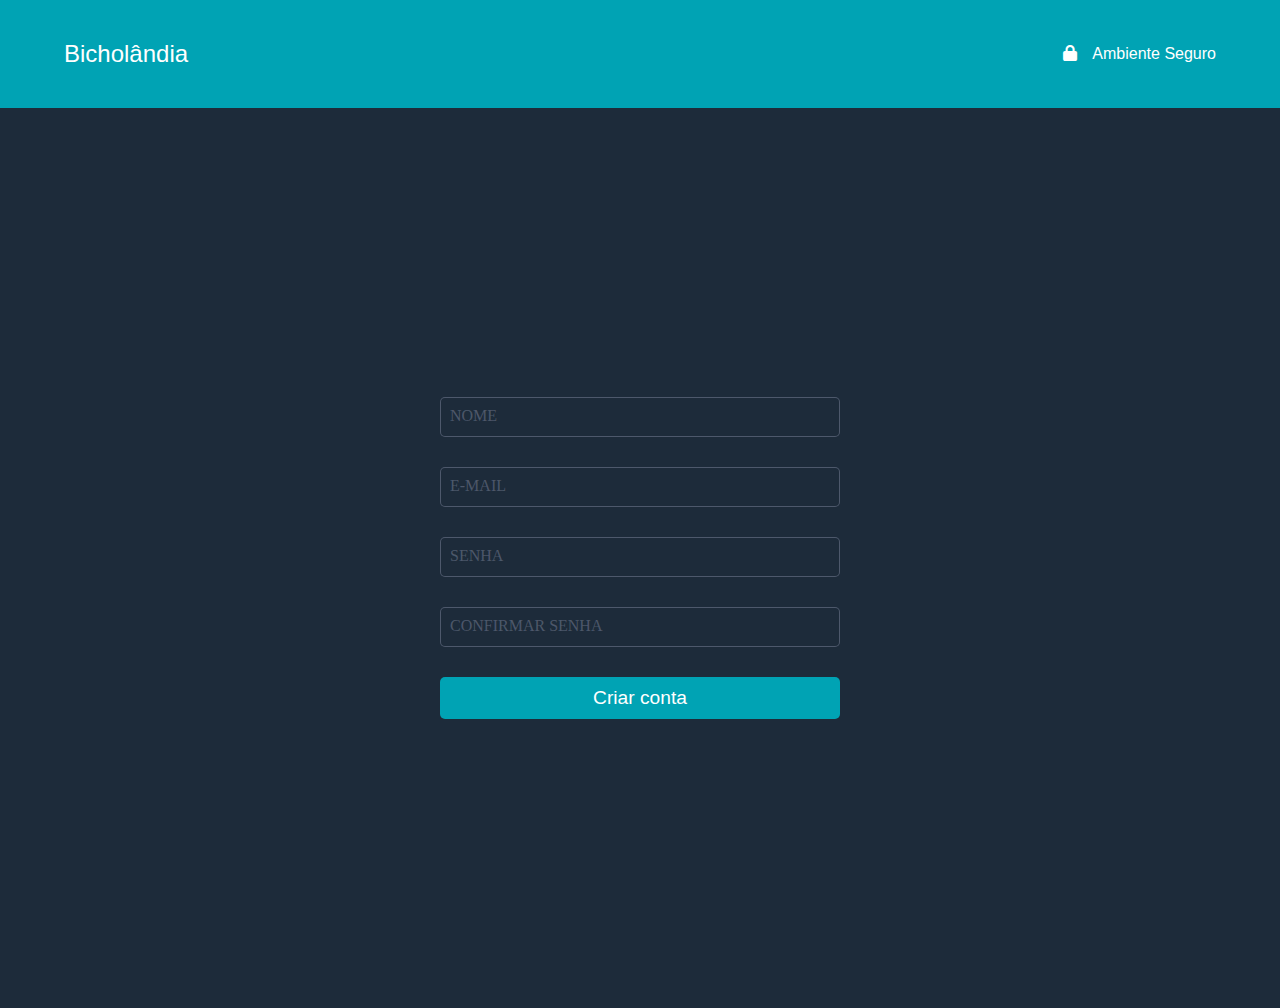
==== longin.html @ 86717e31 "criado e estelizado paginas dos logins" ====
<!DOCTYPE html>
<html lang="en">
<head>
    <meta charset="UTF-8">
    <meta http-equiv="X-UA-Compatible" content="IE=edge">
    <meta name="viewport" content="width=device-width, initial-scale=1.0">
    <title>Bicholândia - Login</title>
    <link rel="stylesheet" href="https://cdnjs.cloudflare.com/ajax/libs/font-awesome/6.1.1/css/all.min.css"> <!-- CDN Font Awesome -->
    <link rel="shortcut icon" href="/Iconcreme-Halloween-Cat.ico" type="image/x-icon"> <!--ICO -->
    <link rel="stylesheet" href="/css/login-style.css"> <!-- Arquivo css -->
</head>
<body>
    <nav>
        <a href="/index.html" class="logo">Bicholândia</a>
        <ul class="nav-list">    
            <li><i class="fa-solid fa-lock"></i>Ambiente Seguro</li>
        </ul>
    </nav>

    <form>
        <div class="inputBox">
            <input id="nome" type="text" required>
            <span>Nome</span>
        </div>
        <div class="inputBox">
            <input id="email" type="text" required>
            <span>E-mail</span>
        </div>
        <div class="inputBox">
            <input id="senha" type="text" required>
            <span>Senha</span>
        </div>
        <div class="inputBox">
            <input id="confirmarSenha" type="text" required>
            <span>Confirmar Senha</span>
        </div>
        <button type="submit" id="btn" onclick="enviar()">Criar conta</button>
    </form>

    <script src="/javascript/login.js"></script>
</body>
</html>
---- css/login-style.css ----
* {
    margin: 0;
    padding: 0;
    box-sizing: border-box;
}
/* Final do Reset*/

html {
    scroll-behavior: smooth; /*para subir suavemente*/
}

/* Início das Cores */
:root {
    --Branco: #fff;
    --Azul: #00a3b4;
    --orangered: #ff4500;
    --primary: #fff;
    --secondary: #00a3b4;
    --bg: #f5f5f5;
    --gold: #ffd700;
}
/* Final das Cores */

/* Início do Menu */
a {
    color: var(--Branco);
    text-decoration: none;
    transition: 0.3;
}

a:hover {
    opacity: 0.7;
}

.logo {
    font-size: 24px;
    margin-left: 5%;
}

nav {
    display: flex;
    justify-content: space-between;
    font-family: 'Franklin Gothic Medium', 'Arial Narrow', Arial, sans-serif;
    background: var(--Azul);
    height: 12vh;
    align-items: center;
    width: 100%;
    z-index: 700;
}

.nav-list {
    list-style: none;
    display: flex;
    align-items: center;
    margin-right: 5%;
}

li {
    color: var(--Branco);
}

.fa-lock {
    margin-right: 15px;
}
/* Final do Menu */

/* Inicio do Form */
form {
    display: flex;
    justify-content: center;
    align-items: center;
    min-height: 100vh;
    flex-direction: column;
    gap: 30px;
    background-color: #1d2b3a ;
}

.inputBox {
    position: relative;
    width: 400px;
}

.inputBox input {
    width: 100%;
    padding: 10px;
    border: 1px solid rgba(225,225,255,0.25);
    background-color: #1d2b3a;
    border-radius: 5px;
    outline: none;
    color: #fff;
    font-size: 1rem;
    transition: 0.5s;
}

.inputBox span {
    position: absolute;
    left: 0;
    padding: 10px;
    pointer-events: none;
    font-size: 1rem;
    color: rgba(225,225,255,0.25);
    text-transform: uppercase;
    transition: 0.5s;
}

.inputBox input:valid ~ span,
.inputBox input:focus ~ span {
    color: var(--Azul);
    transform: translateX(10px) translateY(-7px);
    font-size: 0.65rem;
    padding: 0 10px;
    background-color: #1d2b3a;
}

.inputBox input:valid,
.inputBox input:focus {
    border: 1px solid var(--Azul);
}

#btn {
    width: 400px;
    padding: 10px;
    border-radius: 5px;
    background-color: var(--Azul);
    color: var(--Branco);
    font-size: 1.2rem;
    border: none;
}
#btn:active {
    transform: scale(0.95);
}
/* Final do Form */
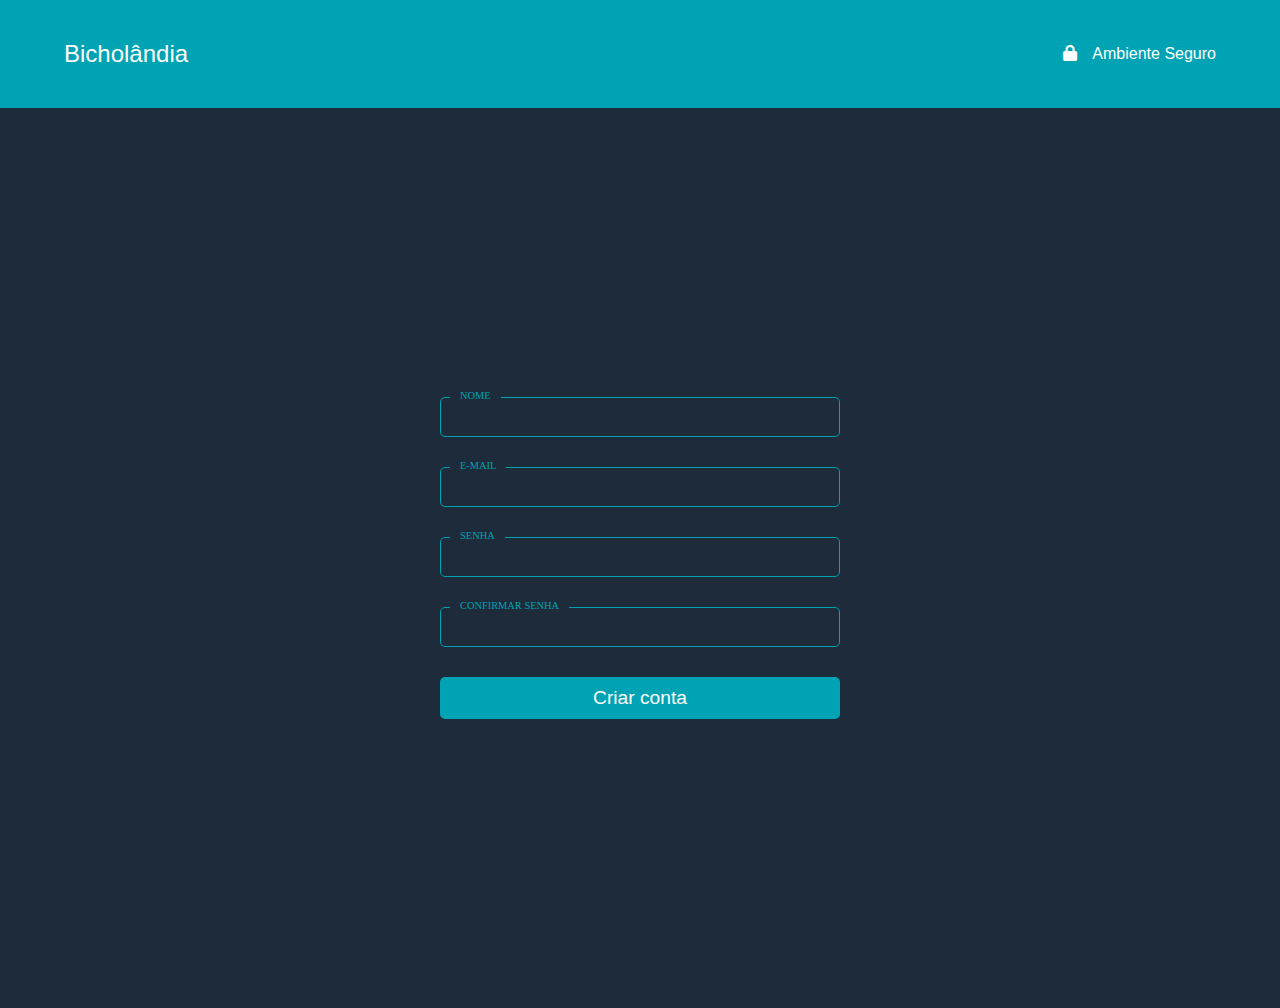
==== commit 57de802e: "modal criado e estilizado e validação de cadastro feito" ====
--- a/longin.html
+++ b/longin.html
@@ -16,27 +16,39 @@
             <li><i class="fa-solid fa-lock"></i>Ambiente Seguro</li>
         </ul>
     </nav>
-
-    <form>
+    <main>
         <div class="inputBox">
-            <input id="nome" type="text" required>
+            <input id="nome" type="text">
             <span>Nome</span>
         </div>
         <div class="inputBox">
-            <input id="email" type="text" required>
+            <input id="email" type="text">
             <span>E-mail</span>
         </div>
         <div class="inputBox">
-            <input id="senha" type="text" required>
+            <input id="senha" type="text">
             <span>Senha</span>
         </div>
         <div class="inputBox">
-            <input id="confirmarSenha" type="text" required>
+            <input id="confirmarSenha" type="text">
             <span>Confirmar Senha</span>
         </div>
-        <button type="submit" id="btn" onclick="enviar()">Criar conta</button>
-    </form>
+        <button type="submit" id="btn" onclick="cadastrar()">Criar conta</button>
+    </main>
 
+    <div class="modal-container">
+        <div class="modal">
+            <div class="top-modal">
+                <h2 class="titulo">Titulo</h2> <i class="fa-solid fa-xmark" onclick="fecharModal()"></i>
+            </div>
+            <div class="linha"></div>
+            <span class="descricao">Aqui vai está escrito os comentarios.</span>
+            <div class="linha"></div>
+            <div class="btn">
+                <button class="btnClose" type="submit" onclick="fecharModal()" >Fechar</button>
+            </div>
+        </div>
+    </div>
     <script src="/javascript/login.js"></script>
 </body>
 </html>--- a/css/login-style.css
+++ b/css/login-style.css
@@ -45,7 +45,6 @@
     height: 12vh;
     align-items: center;
     width: 100%;
-    z-index: 700;
 }
 
 .nav-list {
@@ -65,7 +64,7 @@
 /* Final do Menu */
 
 /* Inicio do Form */
-form {
+main {
     display: flex;
     justify-content: center;
     align-items: center;
@@ -129,4 +128,77 @@
 #btn:active {
     transform: scale(0.95);
 }
-/* Final do Form */+/* Final do Form */
+
+/* Inicio do Mondal */
+.modal-container {
+    width: 100vw;
+    position: fixed;
+    top: 30PX;
+    z-index: 1000;
+    justify-content: center;
+    display: none;
+}
+
+.modal {
+    border: 1px solid #c8c8c8;
+    display: flex;
+    flex-direction: column;
+    padding: 30px;
+    background-color: #fff;
+    border-radius: 5px;
+    width: 40%;
+}
+
+.top-modal {
+    display: flex;
+    justify-content: space-between;
+}
+
+.fa-xmark {
+    color: #c8c8c8;
+}
+
+.fa-xmark:hover {
+    color: #404040;
+}
+
+.linha {
+    width: 100%;
+    border: 1px solid #dee2e6;
+    margin: 15px 0;
+}
+
+.descricao {
+    margin: 10px 0;
+}
+
+.btn {
+    display: flex;
+    justify-content: flex-end;
+}
+
+.btnClose {
+    padding: 5px 10px;
+    font-size: 20px;
+    border-radius: 5px;
+    border: none;
+    color: #fff;
+    font-size: 1rem;
+}
+
+.active {
+    display: flex;
+    animation: modal .6s;
+}
+
+@keyframes modal {
+    from {
+        opacity: 0;
+        transform: translate3d(0, -60px, 0);
+    } to {
+        opacity: 1;
+        transform: translate3d(0, 0, 0);
+    }    
+}
+/* Final do Mondal */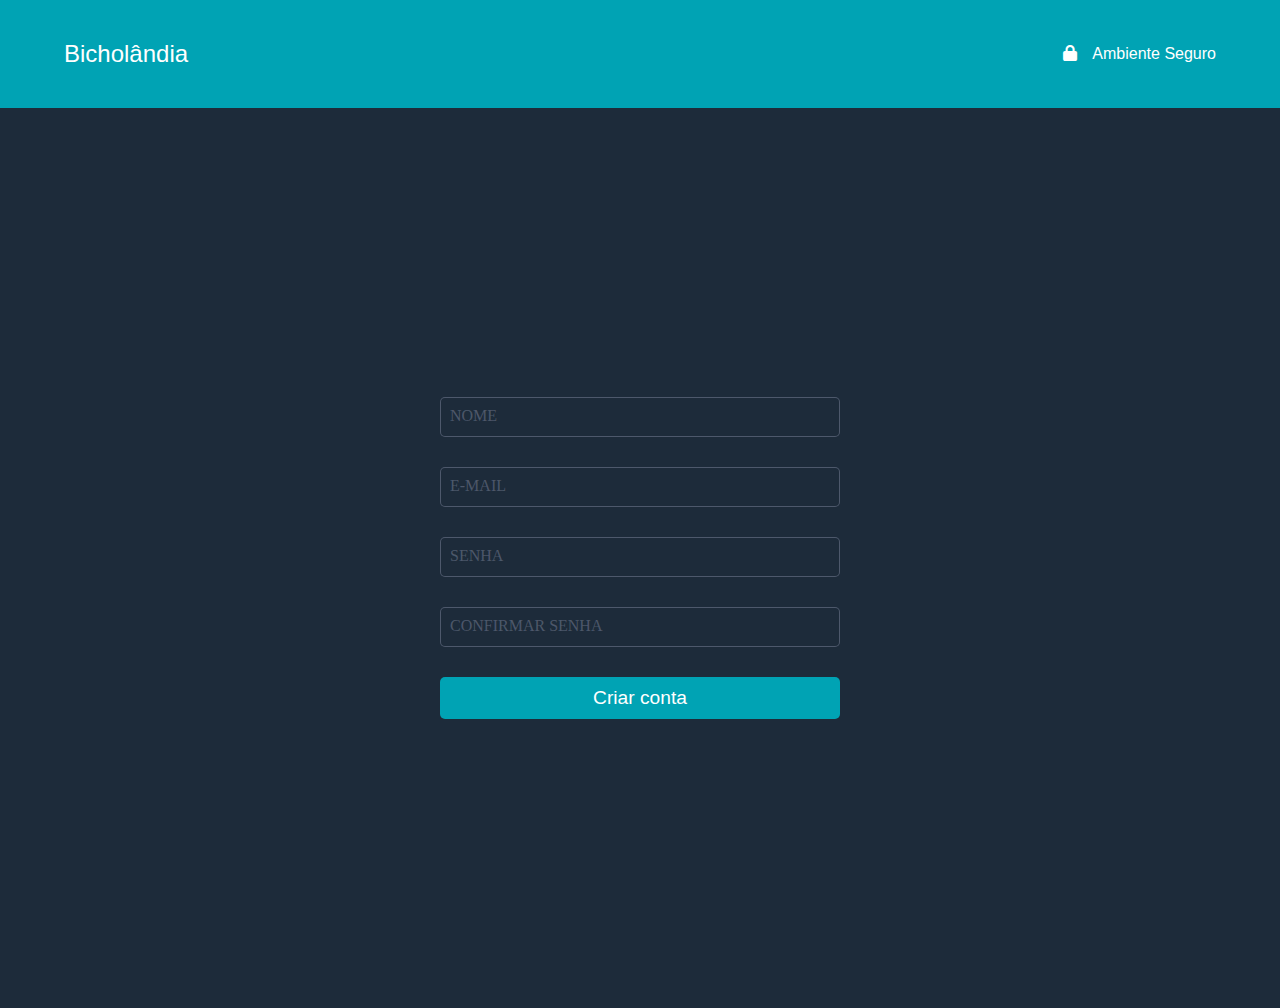
==== commit 49b85574: "animação de input arruamdo e tirado frases do modal em html" ====
--- a/longin.html
+++ b/longin.html
@@ -16,21 +16,22 @@
             <li><i class="fa-solid fa-lock"></i>Ambiente Seguro</li>
         </ul>
     </nav>
+    
     <main>
         <div class="inputBox">
-            <input id="nome" type="text">
+            <input id="nome" type="text" required="required">
             <span>Nome</span>
         </div>
         <div class="inputBox">
-            <input id="email" type="text">
+            <input id="email" type="text" required="required">
             <span>E-mail</span>
         </div>
         <div class="inputBox">
-            <input id="senha" type="text">
+            <input id="senha" type="text" required="required">
             <span>Senha</span>
         </div>
         <div class="inputBox">
-            <input id="confirmarSenha" type="text">
+            <input id="confirmarSenha" type="text" required="required">
             <span>Confirmar Senha</span>
         </div>
         <button type="submit" id="btn" onclick="cadastrar()">Criar conta</button>
@@ -39,13 +40,13 @@
     <div class="modal-container">
         <div class="modal">
             <div class="top-modal">
-                <h2 class="titulo">Titulo</h2> <i class="fa-solid fa-xmark" onclick="fecharModal()"></i>
+                <h2 class="titulo"></h2> <i class="fa-solid fa-xmark" onclick="fecharModal()"></i>
             </div>
             <div class="linha"></div>
-            <span class="descricao">Aqui vai está escrito os comentarios.</span>
+            <span class="descricao"></span>
             <div class="linha"></div>
             <div class="btn">
-                <button class="btnClose" type="submit" onclick="fecharModal()" >Fechar</button>
+                <button class="btnClose" type="submit" onclick="fecharModal()"></button>
             </div>
         </div>
     </div>
--- a/css/login-style.css
+++ b/css/login-style.css
@@ -125,6 +125,7 @@
     font-size: 1.2rem;
     border: none;
 }
+
 #btn:active {
     transform: scale(0.95);
 }
